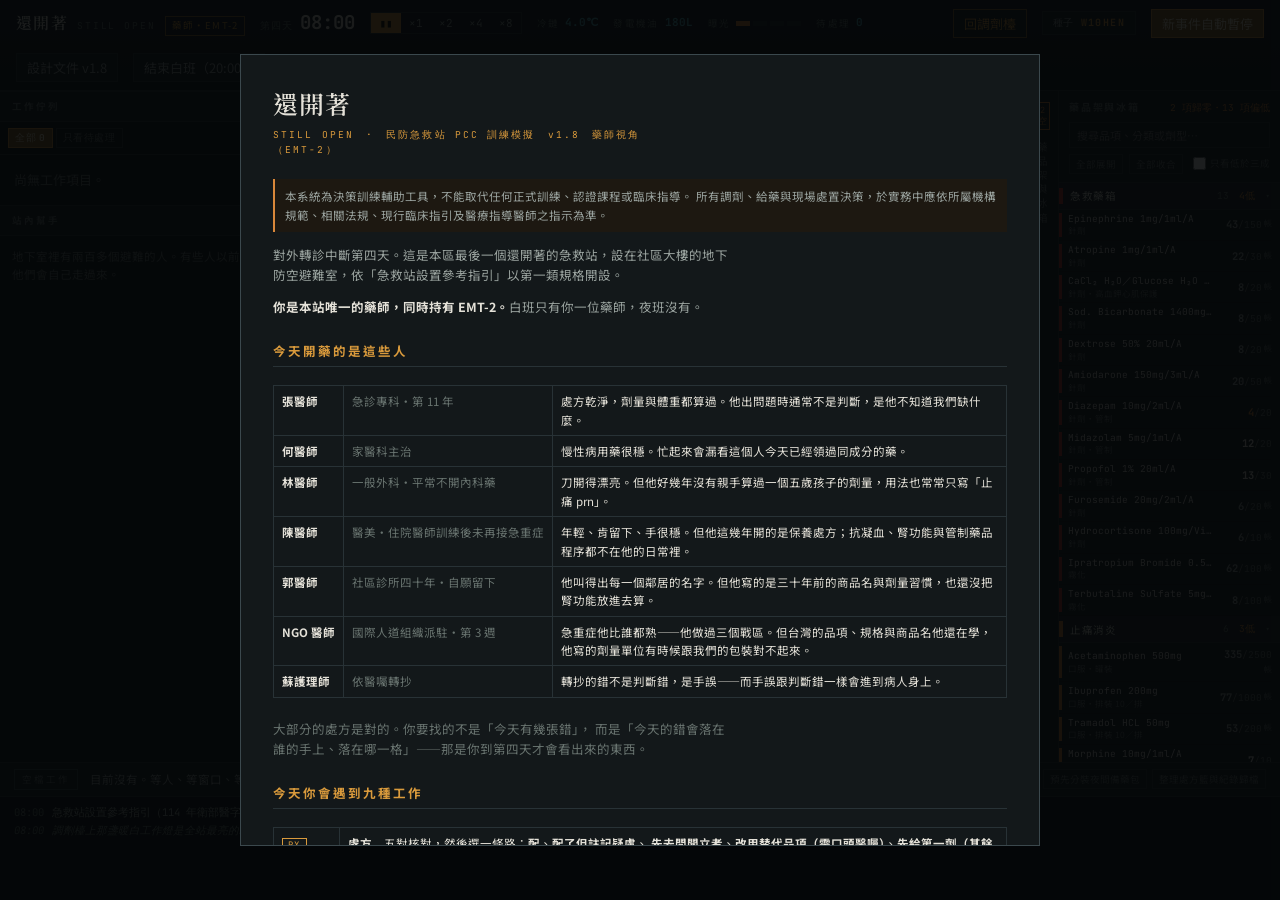
==== index.html @ 16545657 "Split the single-file game into modules and fix input, RNG and text issues - Split the 486 KB HTML i" ====
<!doctype html>
<html lang="zh-Hant">
<head>
<meta charset="utf-8">
<meta name="viewport" content="width=device-width, initial-scale=1, viewport-fit=cover">
<meta name="description" content="還開著 STILL OPEN——戰時急救站藥師（EMT-2）值班模擬訓練。">
<meta name="theme-color" content="#0b0e0f">
<title>還開著 STILL OPEN</title>
<link rel="preconnect" href="https://fonts.googleapis.com">
<link rel="preconnect" href="https://fonts.gstatic.com" crossorigin>
<link rel="stylesheet" href="https://fonts.googleapis.com/css2?family=Noto+Sans+TC:wght@400;500;700&family=Noto+Serif+TC:wght@600&family=JetBrains+Mono:wght@400;500;700&display=swap">
<link rel="stylesheet" href="css/base.css">
<link rel="stylesheet" href="css/narrow.css">
</head>
<body>
<div id="app">
  <div id="topbar">
    <div class="brand"><b>還開著</b><span>STILL OPEN</span><i>藥師・EMT-2</i></div>
    <div class="clock"><small>第四天</small><span id="clock">08:00</span></div>
    <div class="spd" role="group" aria-label="時間速度">
      <button id="sp0" aria-pressed="false">▮▮</button><button id="sp1" aria-pressed="true">×1</button>
      <button id="sp2" aria-pressed="false">×2</button><button id="sp4" aria-pressed="false">×4</button>
      <button id="sp8" aria-pressed="false">×8</button>
    </div>
    <div class="gauge"><label>冷鏈</label><b id="g-fridge">4.0℃</b></div>
    <div class="gauge"><label>發電機油</label><b id="g-fuel">180L</b></div>
    <div class="gauge"><label>曝光</label><div class="dots" id="expodots"><i></i><i></i><i></i><i></i></div></div>
    <div class="gauge"><label>待處理</label><b id="g-queue">0</b></div>
    <div class="topspacer"></div>
    <button class="tbtn q" id="btn-bench">回調劑檯</button>
    <button class="tbtn only-m" id="btn-more" aria-pressed="false" title="更多">⋯</button>
    <span id="moreset">
      <button class="tbtn seed" id="btn-seed" title="這一場的亂數種子。同一個種子會生出完全相同的幫手、事件與時序——教官可以讓整班跑同一場。點一下複製連結。">種子 <b id="seedv">—</b></button>
      <button class="tbtn" id="btn-auto" aria-pressed="true">新事件自動暫停</button>
      <button class="tbtn" id="btn-doc">設計文件 v1.8</button>
      <button class="tbtn" id="btn-aar">結束白班（20:00）</button>
    </span>
  </div>
  <nav id="tabs" role="tablist">
    <button data-tab="work" aria-pressed="true">工作<b id="tb-work">0</b></button>
    <button data-tab="act" aria-pressed="false">處置<i id="tb-dot"></i></button>
    <button data-tab="stock" aria-pressed="false">藥品<b id="tb-stock"></b></button>
    <button data-tab="log" aria-pressed="false">紀錄</button>
  </nav>
  <div id="main">
    <div class="col" id="left"><div class="scroll">
      <div class="sec"><h3>工作佇列 <em id="qmeta">0 項待處理</em></h3>
        <div id="qfilter"></div>
        <div class="jobs" id="joblist"></div></div>
      <div class="sec"><h3>站內幫手 <em id="hmeta">尚無</em></h3><div id="helpers"></div></div>
    </div></div>
    <div id="stage">
      <canvas id="scene"></canvas>
      <div class="hud" id="hud-fridge">冷藏庫<b>4.0℃</b><span id="fridge-sub">Insulin 2 · TT 350</span></div>
      <div class="hud" id="hud-place">藥局・調劑作業區 4 坪<br><b id="hud-zone">你在調劑檯前</b></div>
      <div id="speech" hidden><span class="sp-who" id="sp-who"></span><span class="sp-tx" id="sp-tx"></span></div>
      <div class="hud" id="hud-help">
        <kbd>W</kbd><kbd>A</kbd><kbd>S</kbd><kbd>D</kbd> 移動　<kbd>Q</kbd><kbd>E</kbd> 轉視角　<kbd>V</kbd> 拉遠／拉近<br>
        調劑必須在藥局內完成　<kbd>空白鍵</kbd> 暫停
      </div>
      <div id="dpad">
        <button data-d="q">↺</button><button data-d="w">▲</button><button data-d="e">↻</button>
        <button data-d="a">◀</button><button data-d="s">▼</button><button data-d="d">▶</button>
      </div>
    </div>
    <div class="col" id="right"><div class="scroll" id="detail"></div></div>
    <div class="col" id="stock">
      <button id="stock-rail" title="展開／收合藥品架" aria-expanded="true">
        <span class="rl">藥品架與冰箱</span><span class="rn" id="stock-badge">55</span></button>
      <div class="stockbody">
        <div class="stockhead">
          <div class="sh1"><b>藥品架與冰箱</b><em id="stockmeta">7 日儲備</em></div>
          <input type="text" id="stock-find" placeholder="搜尋品項、分類或劑型…" autocomplete="off">
          <div class="shrow"><button class="sbtn" id="stock-all">全部展開</button>
            <button class="sbtn" id="stock-none">全部收合</button>
            <label class="slow"><input type="checkbox" id="stock-lowonly"> 只看低於三成</label></div>
        </div>
        <div class="scroll" id="shelf"></div>
      </div>
    </div>
  </div>
  <div id="bgbar"></div>
  <div id="log"></div>
</div>
<div class="modal" id="modal" hidden><div class="sheet" id="sheet"></div></div>

<script src="vendor/three.min.js"></script>
<script src="js/core.js"></script>
<script src="js/data/drugs.js"></script>
<script src="js/data/people.js"></script>
<script src="js/data/jobs.js"></script>
<script src="js/data/helpers.js"></script>
<script src="js/data/support.js"></script>
<script src="js/data/field.js"></script>
<script src="js/data/rx-bank.js"></script>
<script src="js/scenario.js"></script>
<script src="js/game/state.js"></script>
<script src="js/game/dispense.js"></script>
<script src="js/game/station.js"></script>
<script src="js/game/helpers.js"></script>
<script src="js/game/events.js"></script>
<script src="js/game/loop.js"></script>
<script src="js/game/ending.js"></script>
<script src="js/ui/docs.js"></script>
<script src="js/scene3d.js"></script>
<script src="js/ui/render.js"></script>
<script src="js/main.js"></script>
</body>
</html>
---- css/base.css ----
/* 還開著 STILL OPEN — v1.8 藥師視角（EMT-2）
   昏暗的地下避難室裡只有調劑檯那盞暖白工作燈是亮的。
   琥珀＝你的作業面／冷青＝冷鏈／紫紅＝管制藥品／各工作類型有自己的色條。 */
:root{
  --ground:#0b0e0f; --panel:#13181a; --panel-2:#191f22; --panel-3:#20272a;
  --line:#283236; --line-hi:#3b484d;
  --ink:#e4e1d8; --ink-dim:#9aa39f; --ink-faint:#68736f;
  --amber:#d99a3c; --amber-hi:#f0b95c; --amber-dim:#8a6528;
  --cold:#4fa8b8; --ctrl:#b8586b;
  --k-rx:#d99a3c; --k-con:#7f9fd6; --k-edu:#5fbfa8; --k-emt:#c6362f;
  --k-ass:#b3a17a; --k-cbr:#b07fd6; --k-help:#8fbf7f; --k-logi:#8a9b6b; --k-lang:#d9a06b;
  --k-crowd:#d97f8a; --k-idn:#7fc2d9;
  --t1:#c6362f; --t2:#d9a521; --t3:#3e8e5a; --t4:#5a6266;
  --ok:#4f9268; --warn:#d9873a; --bad:#c6362f;
  --mono:"JetBrains Mono","SFMono-Regular",Consolas,monospace;
  --sans:"Noto Sans TC","PingFang TC","Microsoft JhengHei",system-ui,sans-serif;
  --serif:"Noto Serif TC",Georgia,serif;
}
*{box-sizing:border-box} html,body{height:100%}
[hidden]:not([hidden=until-found i]){display:none!important}
body{margin:0;background:var(--ground);color:var(--ink);font-family:var(--sans);
  font-size:13px;line-height:1.6;overflow:hidden;-webkit-font-smoothing:antialiased}
button{font-family:inherit;font-size:inherit;color:inherit;cursor:pointer;
  touch-action:manipulation;-webkit-tap-highlight-color:rgba(224,168,74,.18)}
button:active{filter:brightness(1.25)}
button:focus-visible,select:focus-visible,input:focus-visible,[tabindex]:focus-visible{outline:2px solid var(--amber-hi);outline-offset:2px}
::-webkit-scrollbar{width:9px;height:9px}::-webkit-scrollbar-track{background:#0e1214}
::-webkit-scrollbar-thumb{background:#2b3539}::-webkit-scrollbar-thumb:hover{background:var(--line-hi)}

#app{display:grid;height:100%;grid-template-rows:auto 1fr auto}
#topbar{display:flex;align-items:center;gap:15px;flex-wrap:wrap;padding:8px 16px;
  background:linear-gradient(180deg,#171d20,#12171a);border-bottom:1px solid var(--line)}
.brand{display:flex;align-items:baseline;gap:9px}
.brand b{font-family:var(--serif);font-size:16px;font-weight:600;letter-spacing:.08em}
.brand span{font-family:var(--mono);font-size:9.5px;color:var(--ink-faint);letter-spacing:.2em}
.brand i{font-style:normal;font-size:9.5px;color:var(--amber);letter-spacing:.12em;border:1px solid var(--amber-dim);padding:1px 6px}
.clock{font-family:var(--mono);font-size:19px;font-weight:700;font-variant-numeric:tabular-nums}
.clock small{font-size:9.5px;color:var(--ink-faint);font-weight:400;letter-spacing:.12em;margin-right:7px}
.spd{display:flex;border:1px solid var(--line)}
.spd button{background:transparent;border:0;padding:3px 8px;color:var(--ink-dim);font-family:var(--mono);font-size:11px}
.spd button[aria-pressed="true"]{background:var(--amber);color:#181004;font-weight:700}
.gauge{display:flex;align-items:center;gap:6px;font-family:var(--mono);font-size:11px;font-variant-numeric:tabular-nums}
.gauge label{font-family:var(--sans);font-size:9.5px;letter-spacing:.14em;color:var(--ink-faint)}
.gauge b{color:var(--cold);font-weight:700}
.gauge b.hot{color:var(--warn)} .gauge b.crit{color:var(--bad)}
.dots{display:flex;gap:3px}.dots i{width:14px;height:5px;background:#222b2e;display:block}
.dots i.on{background:var(--warn)}.dots i.on.s4{background:var(--bad)}
.topspacer{flex:1}
.tbtn{background:#181e21;border:1px solid var(--line);padding:4px 10px;color:var(--ink-dim)}
.tbtn:hover{border-color:var(--amber);color:var(--amber-hi)}
.tbtn.q{border-color:var(--amber-dim);color:var(--amber)}
.tbtn.seed{font-family:var(--mono);font-size:10px;letter-spacing:.06em}
.tbtn.seed b{color:var(--amber);font-weight:700;letter-spacing:.14em}
.tbtn[aria-pressed="true"]{background:var(--amber-dim);color:#f6e6c8;border-color:var(--amber)}

#main{display:grid;grid-template-columns:344px 1fr 356px auto;min-height:0}
.col{min-height:0;display:flex;flex-direction:column;background:var(--panel)}
#left{border-right:1px solid var(--line)} #right{border-left:1px solid var(--line)}
#stage{position:relative;min-width:0;background:#06080a;overflow:hidden}
#scene{display:block;width:100%;height:100%}
.no3d-note{position:absolute;inset:0;display:grid;place-items:center;text-align:center;padding:20px;
  color:var(--ink-faint);font-size:12px;line-height:1.9}
#stage::after{content:"";position:absolute;inset:0;pointer-events:none;
  background:radial-gradient(ellipse 80% 70% at 50% 47%,transparent 36%,rgba(4,6,7,.74) 100%)}
.scroll{overflow-y:auto;overflow-x:hidden;min-height:0;flex:1}
.sec>h3{margin:0;padding:7px 12px 6px;font-size:9.5px;font-weight:700;letter-spacing:.2em;
  color:var(--ink-faint);background:var(--panel-2);border-block:1px solid var(--line);
  display:flex;justify-content:space-between;align-items:center;position:sticky;top:0;z-index:2}
.sec>h3 em{font-style:normal;letter-spacing:.04em;font-family:var(--mono);color:var(--ink-dim)}
.sec>h3 em.hot{color:var(--warn)}

/* 工作佇列 */
#qfilter{display:flex;flex-wrap:wrap;gap:3px;padding:6px 8px;background:var(--panel);
  border-bottom:1px solid var(--line);position:sticky;top:26px;z-index:2}
.qf{background:transparent;border:1px solid var(--line);color:var(--ink-faint);
  font-size:9.5px;letter-spacing:.06em;padding:2px 6px;font-family:var(--mono)}
.qf:hover{border-color:var(--line-hi);color:var(--ink-dim)}
.qf[aria-pressed="true"]{background:var(--amber-dim);color:#f6e6c8;border-color:var(--amber)}
.qf b{font-weight:700;margin-left:3px}
.qf.zero{opacity:.35}
.jobs{display:flex;flex-direction:column;gap:1px;padding:1px 0}
.job{display:block;width:100%;text-align:left;border:0;border-left:3px solid var(--line-hi);
  background:var(--panel-2);padding:8px 11px;position:relative;font-family:var(--mono)}
.job:hover{background:var(--panel-3)}
.job[aria-selected="true"]{background:#241f16;box-shadow:inset 0 0 0 1px var(--amber-dim)}
.job.k-rx{border-left-color:var(--k-rx)} .job.k-con{border-left-color:var(--k-con)}
.job.k-edu{border-left-color:var(--k-edu)} .job.k-emt{border-left-color:var(--k-emt)}
.job.k-ass{border-left-color:var(--k-ass)} .job.k-cbr{border-left-color:var(--k-cbr)}
.job.k-help{border-left-color:var(--k-help)} .job.k-emt2{border-left-color:var(--k-emt)}
.job.k-logi{border-left-color:var(--k-logi)} .job.k-lang{border-left-color:var(--k-lang)}
.job.k-crowd{border-left-color:var(--k-crowd)}
.job.k-idn{border-left-color:var(--k-idn)}
.kind.idn{color:var(--k-idn);border-color:var(--k-idn)}
.kind.crowd{color:var(--k-crowd);border-color:var(--k-crowd)}
.kind.logi{color:var(--k-logi);border-color:var(--k-logi)}
.kind.lang{color:var(--k-lang);border-color:var(--k-lang)}
.job.done{opacity:.5}
.j-h{display:flex;justify-content:space-between;gap:8px;font-size:9.5px;color:var(--ink-faint);letter-spacing:.08em}
.j-h b{font-weight:500;color:var(--ink-dim)}
.j-t{display:block;font-family:var(--sans);font-size:13px;margin:3px 0 1px;line-height:1.35}
.j-s{display:block;font-size:10.5px;color:var(--ink-dim);line-height:1.45}
.j-p{display:block;font-family:var(--sans);font-size:10.5px;color:var(--ink-faint);
  margin-top:2px;padding-right:64px;line-height:1.45;
  overflow:hidden;display:-webkit-box;-webkit-line-clamp:2;-webkit-box-orient:vertical}
.chip{display:inline-block;font-family:var(--mono);font-size:9px;letter-spacing:.08em;padding:0 5px;border:1px solid;margin-left:5px;vertical-align:1px}
.chip.c{color:var(--ctrl);border-color:var(--ctrl)}
.chip.cold{color:var(--cold);border-color:var(--cold)}
.chip.stat{color:var(--t1);border-color:var(--t1)}
.chip.done{color:var(--ok);border-color:var(--ok)}
.chip.ret{color:var(--warn);border-color:var(--warn)}
.chip.err{color:var(--bad);border-color:var(--bad);background:#2a1413}
.age{position:absolute;right:11px;bottom:7px;font-size:9.5px;color:var(--ink-faint)}
.age.late{color:var(--warn)}
.kind{font-family:var(--mono);font-size:9px;letter-spacing:.14em;padding:0 5px;border:1px solid;margin-right:6px}
.kind.rx{color:var(--k-rx);border-color:var(--k-rx)} .kind.con{color:var(--k-con);border-color:var(--k-con)}
.kind.edu{color:var(--k-edu);border-color:var(--k-edu)} .kind.emt{color:var(--k-emt);border-color:var(--k-emt);background:#2a1211}
.kind.ass{color:var(--k-ass);border-color:var(--k-ass)}
.kind.cbr{color:var(--k-cbr);border-color:var(--k-cbr);background:#1f1526}
.kind.help{color:var(--k-help);border-color:var(--k-help)}
/* 幫手 */
.hrow{display:grid;grid-template-columns:22px minmax(0,1.35fr) minmax(0,1fr);gap:9px;align-items:start;
  padding:8px 11px;background:var(--panel-2);border-bottom:1px solid #151a1c;font-size:11.5px;
  width:100%;text-align:left;border-top:0;border-left:0;border-right:0}
.hrow .hn{min-width:0} .hrow .hs{min-width:0;line-height:1.55}
.hrow:hover{background:var(--panel-3)}
.hrow.gone{opacity:.5}
.hrow.gone .hn b, .hrow.gone small{text-decoration:none}
.lgt{display:inline-block;margin-left:5px;padding:1px 5px;font-style:normal;font-size:9px;
  letter-spacing:.06em;color:var(--cold);border:1px solid rgba(122,190,205,.4);vertical-align:1px}
.hrow .hd{width:22px;height:22px;border-radius:50%;display:grid;place-items:center;font-size:10px;font-weight:700;color:#0b0f11}
.hrow .hn small{display:block;color:var(--ink-faint);font-size:9.5px;font-family:var(--mono)}
.hrow .hs{font-family:var(--mono);font-size:9.5px;text-align:right;color:var(--ink-faint)}
.hrow .hs b{display:block;color:var(--ok);font-weight:400}
.hrow .hs b.idle{color:var(--ink-faint)} .hrow .hs b.no{color:var(--warn)}
.askg{font-family:var(--mono);font-size:9.5px;letter-spacing:.2em;color:var(--amber);
  margin:11px 0 5px;padding-bottom:3px;border-bottom:1px solid var(--line)}
.chk.dim{opacity:.42}
.scopegrid{display:grid;gap:3px;margin-bottom:11px}
.scopeitem{display:flex;gap:9px;align-items:flex-start;padding:7px 10px;background:var(--panel-2);
  border:1px solid var(--line);cursor:pointer;font-size:11.5px}
.scopeitem input{margin:3px 0 0;accent-color:var(--amber);flex:none}
.scopeitem.on{border-color:var(--amber-dim);background:#241f16}
.scopeitem.risky.on{border-color:var(--bad);background:#231416}
.scopeitem small{display:block;color:var(--ink-faint);font-size:10px;margin-top:1px}

/* 藥品架：畫面最右側，可收合 */
#stock{width:254px;border-left:1px solid var(--line);position:relative;overflow:hidden;
  transition:width .16s ease;flex-direction:row}
#stock.closed{width:32px}
#stock-rail{width:32px;flex:none;background:var(--panel-2);border:0;border-right:1px solid var(--line);
  display:flex;flex-direction:column;align-items:center;justify-content:flex-start;gap:10px;padding:11px 0;color:var(--ink-faint)}
#stock-rail:hover{color:var(--amber-hi);background:var(--panel-3)}
/* 直排標籤：讓中文一字一行，比 writing-mode 穩 */
#stock-rail .rl{order:2;flex:none;width:11px;font-size:10.5px;line-height:1.35;
  word-break:break-all;text-align:center;color:inherit}
#stock-rail .rn{order:1;flex:none;font-family:var(--mono);font-size:8.5px;color:var(--ink-faint);
  border:1px solid var(--line-hi);padding:2px 2px;width:15px;line-height:1.25;
  word-break:break-all;text-align:center}
#stock-rail .rn.hot{color:var(--warn);border-color:var(--warn)}
#stock-rail .rn.hot{color:var(--warn);border-color:var(--warn)}
.stockbody{flex:1;min-width:0;display:flex;flex-direction:column;min-height:0}
#stock.closed .stockbody{display:none}
.stockhead{padding:8px 10px;background:var(--panel-2);border-bottom:1px solid var(--line);flex:none}
.sh1{display:flex;justify-content:space-between;align-items:baseline;gap:6px;margin-bottom:6px}
.sh1 b{font-size:10px;letter-spacing:.18em;color:var(--ink-faint);font-weight:700}
.sh1 em{font-style:normal;font-family:var(--mono);font-size:9.5px;color:var(--ink-dim)}
.sh1 em.hot{color:var(--warn)}
#stock-find{font-size:11px;padding:4px 7px}
.shrow{display:flex;align-items:center;gap:6px;margin-top:6px}
.sbtn{background:transparent;border:1px solid var(--line);color:var(--ink-faint);font-size:9.5px;padding:2px 6px}
.sbtn:hover{border-color:var(--amber);color:var(--amber-hi)}
.sbtn.hb{border-color:var(--k-help);color:var(--k-help)}
.slow{display:flex;align-items:center;gap:4px;font-size:9.5px;color:var(--ink-faint);cursor:pointer;margin-left:auto}
.slow input{accent-color:var(--amber);margin:0}
.dgrp{width:100%;text-align:left;background:var(--panel-3);border:0;border-bottom:1px solid var(--line);
  display:grid;grid-template-columns:4px 1fr auto auto;gap:7px;align-items:center;padding:5px 8px 5px 0;
  position:sticky;top:0;z-index:1}
.dgrp i{display:block;height:16px}
.dgrp .gn{font-size:10.5px;letter-spacing:.06em}
.dgrp .gc{font-family:var(--mono);font-size:9.5px;color:var(--ink-faint);font-variant-numeric:tabular-nums}
.dgrp .gc b{color:var(--warn);font-weight:400}
.dgrp .gx{font-family:var(--mono);font-size:9px;color:var(--ink-faint);width:10px;text-align:center}
.drow{display:grid;grid-template-columns:3px 1fr 52px;gap:6px;align-items:center;
  padding:3px 8px 3px 0;background:var(--panel-2);border-bottom:1px solid #151a1c}
.drow i{display:block;height:100%;min-height:17px}
.drow .dn{font-family:var(--mono);font-size:9.5px;line-height:1.35;overflow:hidden;text-overflow:ellipsis;white-space:nowrap}
.drow .dn small{display:block;font-family:var(--sans);font-size:8.5px;color:var(--ink-faint);
  overflow:hidden;text-overflow:ellipsis;white-space:nowrap}
.drow .dq{text-align:right;font-family:var(--mono);font-size:9.5px;font-variant-numeric:tabular-nums;color:var(--ink-faint)}
.drow .dq b{color:var(--ink);font-weight:700;font-size:10.5px}
.drow.low .dq b{color:var(--warn)} .drow.out .dq b{color:var(--bad)}
.drow.out .dn{color:var(--ink-faint);text-decoration:line-through;text-decoration-color:#4a3230}
.drow.hi{background:#2a2317;box-shadow:inset 2px 0 0 var(--amber)}
.dempty{padding:12px 10px;color:var(--ink-faint);font-size:10.5px}

/* 右欄 */
.pane{padding:13px 14px}
.pane h2{margin:0 0 3px;font-size:15px;font-weight:700}
.pane .sub{color:var(--ink-faint);font-size:10.5px;font-family:var(--mono);margin-bottom:11px}
.paper{background:#1d211d;border:1px solid #2f3830;padding:11px 12px;margin-bottom:11px;
  font-family:var(--mono);font-size:11.5px;position:relative;
  background-image:repeating-linear-gradient(180deg,transparent 0 21px,rgba(255,255,255,.022) 21px 22px)}
.paper::before{content:attr(data-t);position:absolute;top:-1px;right:-1px;background:#2f3830;
  color:var(--ink-dim);font-size:9px;letter-spacing:.18em;padding:1px 7px;font-family:var(--sans)}
.prow{display:grid;grid-template-columns:58px 1fr;gap:8px;padding:1.5px 0}
.prow span{color:var(--ink-faint);font-family:var(--sans);font-size:10px;letter-spacing:.1em}
.prow b{font-weight:500;color:var(--ink);word-break:break-word}
.prow b.big{font-size:13.5px;color:var(--amber-hi)}
.five{display:grid;grid-template-columns:repeat(5,1fr);gap:1px;background:var(--line);border:1px solid var(--line);margin-bottom:11px}
.five div{background:var(--panel-2);padding:6px 4px;text-align:center}
.five span{display:block;font-size:9px;letter-spacing:.08em;color:var(--ink-faint)}
.five b{font-family:var(--mono);font-size:11px;display:block;margin-top:2px;color:var(--amber-hi)}
.note{border-left:2px solid var(--line-hi);padding:8px 10px;background:#161b1d;font-size:11.5px;color:var(--ink-dim);margin-bottom:11px}
.note.warn{border-left-color:var(--warn);background:#1d1811}
.note.cold{border-left-color:var(--cold);background:#111a1c}
.note.ctrl{border-left-color:var(--ctrl);background:#1d1417}
.note.emt{border-left-color:var(--k-emt);background:#1d1312}
.note.ok{border-left-color:var(--ok);background:#121915}
.note b{color:var(--ink)}
.acts{display:grid;gap:4px}
.act{display:grid;grid-template-columns:1fr auto;gap:10px;align-items:center;text-align:left;
  background:var(--panel-2);border:1px solid var(--line);padding:8px 11px}
.act:hover:not(:disabled){border-color:var(--amber);background:#241f16}
.act:disabled{opacity:.38;cursor:not-allowed}
.act .an{font-size:12.5px}
.act .aw{display:block;font-size:9.5px;color:var(--ink-faint);font-family:var(--mono);margin-top:1px}
.act .ac{font-family:var(--mono);font-size:10px;color:var(--amber);letter-spacing:.06em}
.act.warnb{border-color:#4a3a20} .act.warnb .ac{color:var(--warn)}
.field{margin:11px 0}
.field label{display:block;font-size:9.5px;letter-spacing:.14em;color:var(--ink-faint);margin-bottom:4px}
select,textarea,input[type=text]{background:var(--panel-2);border:1px solid var(--line);color:var(--ink);
  font-family:var(--sans);font-size:12px;padding:7px 9px;width:100%}
textarea{resize:vertical;min-height:52px;font-family:var(--mono);font-size:11.5px}
.chk{display:flex;gap:9px;align-items:flex-start;padding:7px 10px;background:var(--panel-2);
  border:1px solid var(--line);margin-bottom:3px;cursor:pointer;font-size:11.5px}
.chk input{margin:3px 0 0;accent-color:var(--amber);flex:none}
.chk.on{border-color:var(--amber-dim);background:#241f16}
.chk small{display:block;color:var(--ink-faint);font-size:10px;margin-top:1px}
.opt{display:block;width:100%;text-align:left;background:var(--panel-2);border:1px solid var(--line);padding:10px 12px;margin-bottom:5px;font-size:12px}
.opt:hover{border-color:var(--amber);background:#241f16}
.opt b{display:block;font-size:12.5px;margin-bottom:2px;font-weight:500}
.opt span{font-size:10.5px;color:var(--ink-faint)}
.opt.good{border-color:var(--ok)} .opt.bad{border-color:var(--bad)} .opt.mid{border-color:var(--warn)}
/* 數藥台 */
.counttop{display:grid;grid-template-columns:repeat(3,1fr);gap:1px;background:var(--line);
  border:1px solid var(--line);margin-bottom:11px}
.counttop>div{background:var(--panel-2);padding:7px 8px;text-align:center}
.counttop span{display:block;font-size:9px;letter-spacing:.12em;color:var(--ink-faint)}
.counttop b{font-family:var(--mono);font-size:17px;color:var(--amber-hi);font-weight:700}
.counttop .pkg{grid-column:1/-1;text-align:left;padding:5px 8px}
.counttop .pkg b{font-size:12px;color:var(--ink)}
.counttop>div{padding:6px 8px} .counttop b{font-size:16px}
.cntrow{display:flex;align-items:center;gap:7px;flex-wrap:wrap}
.cl{font-size:10.5px;color:var(--ink-faint);flex:none}
.cu{font-size:10.5px;color:var(--ink-faint)}
.stp{display:inline-flex;align-items:stretch;border:1px solid var(--line);background:var(--panel-2)}
.stp button{background:transparent;border:0;border-right:1px solid var(--line);
  padding:4px 7px;color:var(--ink-dim);font-family:var(--mono);font-size:10.5px}
.stp button:last-child{border-right:0} .stp button:hover{background:#241f16;color:var(--amber-hi)}
.stp input{width:46px;border:0;border-right:1px solid var(--line);background:#0e1214;text-align:center;
  font-family:var(--mono);font-size:15px;font-weight:700;color:var(--amber-hi);padding:2px 0}
.stp input.w{width:62px;font-size:19px}
.cnttotal{margin-left:6px;font-family:var(--mono);font-size:12px;color:var(--ink-dim)}
.cnttotal b{font-size:19px;color:var(--amber-hi)}
.drow.unc .dq b{color:var(--ink-dim)}
.drow.unc .dq::after{content:"帳";font-size:8px;color:var(--ink-faint);margin-left:2px;vertical-align:2px}
.pcard{background:var(--panel-2);border:1px solid var(--line);padding:9px 11px;margin-bottom:11px}
.pcard .ph{display:flex;justify-content:space-between;align-items:baseline;gap:8px;margin-bottom:5px}
.pcard .ph b{font-size:13px}
.kv{display:grid;grid-template-columns:60px 1fr;gap:6px;padding:1px 0}
.kv span{color:var(--ink-faint);font-size:10px;letter-spacing:.06em}
.kv b{font-weight:400;font-family:var(--mono);font-size:11px}
.kv b.alert{color:var(--bad)}
.tagbox{font-family:var(--mono);font-size:9.5px;font-weight:700;padding:1px 6px;color:#0b0f11}
.tagbox.t1{background:var(--t1);color:#fff} .tagbox.t2{background:var(--t2)}
.tagbox.t3{background:var(--t3);color:#fff} .tagbox.t4{background:var(--t4);color:#c9d2d2}
.step{display:flex;gap:8px;align-items:baseline;font-family:var(--mono);font-size:10.5px;color:var(--ink-faint);margin-bottom:6px}
.step i{display:block;width:22px;height:3px;background:var(--line-hi)}
.step i.on{background:var(--k-emt)}

/* 空檔工作列 */
#bgbar{display:flex;align-items:center;gap:12px;padding:6px 14px;background:var(--panel-2);
  border-top:1px solid var(--line);font-size:11.5px;flex-wrap:wrap}
#bgbar.run{background:#1c2118;border-top-color:var(--amber-dim)}
#bgbar.held{background:#201c14}
.bgl{font-size:9.5px;letter-spacing:.2em;color:var(--ink-faint);flex:none;
  border:1px solid var(--line-hi);padding:2px 7px}
#bgbar.run .bgl{color:var(--amber);border-color:var(--amber-dim)}
.bgt{color:var(--ink-dim);flex:1;min-width:180px}
.bgt b.hold{color:var(--warn);font-weight:400}
.bgp{flex:none;width:150px;height:5px;background:#0c1012;border:1px solid var(--line);display:block}
.bgp i{display:block;height:100%;background:var(--amber)}
#bgbar.held .bgp i{background:var(--warn)}
.bgb{display:flex;gap:5px;flex-wrap:wrap;flex:none}
#log{height:104px;border-top:1px solid var(--line);background:#0e1214;overflow-y:auto;
  padding:6px 14px;font-family:var(--mono);font-size:10.5px;line-height:1.75;color:var(--ink-dim)}
#log b{color:var(--ink-faint);font-weight:400;margin-right:8px}
#log .l-warn{color:var(--warn)} #log .l-bad{color:var(--bad)} #log .l-ok{color:var(--ok)}
#log .l-key{color:var(--amber-hi)} #log .l-cold{color:var(--cold)} #log .l-con{color:#9fbce4}
#log .l-say{color:#cfd8d4} #log .l-nar{color:#7d8a86;font-style:italic}

.hud{position:absolute;pointer-events:none;font-family:var(--mono);font-size:10px;letter-spacing:.06em;color:var(--ink-faint);z-index:3}
#hud-help{left:14px;bottom:12px;line-height:1.85}
#hud-help kbd{font-family:var(--mono);background:#1c2225;border:1px solid var(--line);padding:0 4px;color:var(--ink-dim)}
#hud-place{right:14px;top:12px;text-align:right;line-height:1.85}
#hud-place b{color:var(--amber);font-weight:400}
#hud-fridge{left:14px;top:12px;line-height:1.7;border:1px solid var(--line);
  background:rgba(14,18,20,.84);padding:7px 10px;font-variant-numeric:tabular-nums}
#hud-fridge b{font-size:17px;color:var(--cold);display:block;font-weight:700}
#hud-fridge b.hot{color:var(--warn)} #hud-fridge b.crit{color:var(--bad)}
/* 領藥窗口的對話 */
#speech{position:absolute;left:14px;right:14px;bottom:52px;z-index:5;pointer-events:none;
  display:flex;align-items:flex-start;gap:10px;padding:9px 13px;
  background:linear-gradient(90deg,rgba(16,21,23,.95),rgba(16,21,23,.82));
  border-left:3px solid var(--line-hi);max-width:640px;
  animation:spin .22s ease-out}
#speech[hidden]{display:none}
@keyframes spin{from{opacity:0;transform:translateY(6px)}to{opacity:1;transform:none}}
.sp-who{flex:none;font-size:11px;font-weight:700;letter-spacing:.04em;padding-top:1px}
.sp-next{margin-left:auto;align-self:center;font-style:normal;font-size:12px;
  color:var(--ink-faint);opacity:.7;flex:none}
#speech:hover .sp-next{color:var(--amber);opacity:1}
.sp-tx{font-size:12.5px;line-height:1.55;color:var(--ink)}
#speech.r-doc{border-left-color:#e6ece9} #speech.r-doc .sp-who{color:#e6ece9}
#speech.r-nurse{border-left-color:#a9d3de} #speech.r-nurse .sp-who{color:#a9d3de}
#speech.r-rad{border-left-color:#9fb0dd} #speech.r-rad .sp-who{color:#9fb0dd}
#speech.r-lab{border-left-color:#c3a2dd} #speech.r-lab .sp-who{color:#c3a2dd}
#speech.r-psy{border-left-color:#93d9ae} #speech.r-psy .sp-who{color:#93d9ae}
#speech.r-admin{border-left-color:#bdb6a4} #speech.r-admin .sp-who{color:#bdb6a4}
#speech.r-out{border-left-color:#d9a06b} #speech.r-out .sp-who{color:#d9a06b}
#speech.r-me{border-left-color:var(--amber);background:linear-gradient(90deg,rgba(36,31,22,.95),rgba(26,22,16,.82))}
#speech.r-me .sp-who{color:var(--amber-hi)}
#speech.r-nar{border-left:3px dashed var(--line-hi);
  background:linear-gradient(90deg,rgba(13,17,19,.93),rgba(13,17,19,.74))}
#speech.r-nar .sp-who{display:none}
#speech.r-nar .sp-tx{color:var(--ink-dim);font-style:italic;font-size:12px}
#dpad{position:absolute;right:14px;bottom:12px;display:none;grid-template-columns:repeat(3,44px);grid-template-rows:repeat(2,44px);gap:5px;z-index:4}
#dpad button{background:rgba(19,24,26,.9);border:1px solid var(--line);color:var(--ink-dim);font-size:15px;touch-action:none}

.modal{position:fixed;inset:0;background:rgba(4,6,7,.9);display:grid;place-items:center;padding:20px;z-index:60;overflow-y:auto}
.modal[hidden]{display:none}
.sheet{background:var(--panel);border:1px solid var(--line-hi);max-width:800px;width:100%;max-height:88vh;overflow-y:auto;padding:28px 32px}
.sheet h1{font-family:var(--serif);font-size:25px;font-weight:600;margin:0 0 4px;letter-spacing:.04em;text-wrap:balance}
.sheet h1+.kicker{font-family:var(--mono);font-size:9.5px;letter-spacing:.22em;color:var(--amber);margin:0 0 22px}
.sheet h2{font-size:12.5px;letter-spacing:.16em;color:var(--amber);margin:24px 0 9px;font-weight:700;border-bottom:1px solid var(--line);padding-bottom:5px}
.sheet p,.sheet li{font-size:12.5px;color:var(--ink-dim);max-width:66ch}
.sheet li{margin-bottom:3px} .sheet b{color:var(--ink)}
.sheet code{font-family:var(--mono);font-size:11px;color:var(--amber-hi)}
.sheet table{width:100%;border-collapse:collapse;font-size:11.5px;margin:9px 0}
.sheet th,.sheet td{border:1px solid var(--line);padding:6px 8px;text-align:left;vertical-align:top}
.sheet th{background:var(--panel-2);color:var(--ink-faint);font-weight:700;font-size:9.5px;letter-spacing:.12em}
.tblwrap{overflow-x:auto}
.btnrow{display:flex;gap:9px;flex-wrap:wrap;margin-top:22px}
.pbtn{background:var(--amber);border:1px solid var(--amber);color:#181004;padding:9px 22px;font-weight:700;letter-spacing:.05em}
.pbtn:hover{background:var(--amber-hi);border-color:var(--amber-hi)}
.gbtn{background:transparent;border:1px solid var(--line-hi);color:var(--ink-dim);padding:9px 20px}
.gbtn:hover{border-color:var(--amber);color:var(--amber-hi)}
.cmat{display:grid;gap:1px;background:var(--line);border:1px solid var(--line)}
.cmrow{display:grid;grid-template-columns:38px 1fr 100px;gap:10px;background:var(--panel-2);padding:9px 11px;align-items:start}
.cmrow .cid{font-family:var(--mono);font-weight:700;color:var(--amber)}
.cmrow .cev{font-size:10.5px;color:var(--ink-faint);display:block;margin-top:3px;font-family:var(--mono);line-height:1.6}
.verd{font-family:var(--mono);font-size:10.5px;text-align:right;font-weight:700}
.verd.v0{color:var(--ok)} .verd.v1{color:var(--warn)} .verd.v2{color:var(--bad)}

#tabs{display:none}
#moreset{display:contents}
.only-m{display:none}

@media (prefers-reduced-motion:reduce){*{animation-duration:.01ms!important;transition-duration:.01ms!important}}
---- css/narrow.css ----
/* ---- 窄螢幕版面 ----
   斷點刻意不用 @media：有些宿主（App 內的檢視器、被縮放的 iframe）給的版面視窗寬度
   跟實際螢幕差很多，media query 整個不成立，桌機的四欄版面就被塞進手機螢幕裡。
   改成由 JS 量實際寬度後掛上 html.narrow，量到什麼就是什麼。 */
html.narrow,html.narrow body{height:100%;overflow-x:hidden;overflow-y:auto;-webkit-text-size-adjust:100%}
/* 手機：3D 固定在上方，下面是你正在用的那一塊。內容放不進去時整頁可以捲，
   不再賭視窗高度剛好等於螢幕高度——賭錯就會有按鈕在畫面外按不到。 */
/* 高度給定，版面才會剛好等於一個螢幕（列高不會被內容撐開）；
   min-height 是保險：宿主給的高度太矮時整頁可以捲，不會有按鈕留在畫面外。 */
html.narrow #app{height:100%;min-height:430px;width:100%;
  grid-template-rows:auto auto minmax(0,1fr) auto auto}
html.narrow #topbar{gap:6px;padding:6px 8px;flex-wrap:nowrap;overflow:hidden;
  position:sticky;top:0;z-index:30}
html.narrow .brand{flex:none;min-width:0}
html.narrow .brand span,html.narrow .brand i{display:none}
html.narrow .brand b{font-size:13px;white-space:nowrap;letter-spacing:.02em}
html.narrow .clock{font-size:16px;flex:none} html.narrow .clock small{display:none}
html.narrow .spd{flex:none} html.narrow .spd button{padding:5px 7px}
html.narrow #topbar .gauge{font-size:10px;flex:none}
html.narrow #topbar .gauge label{display:none}
/* 曝光與待處理改由分頁徽章呈現；發電機油移到 3D 的冷藏庫面板上 */
html.narrow #topbar .gauge:nth-of-type(2),html.narrow #topbar .gauge:nth-of-type(3),
html.narrow #topbar .gauge:nth-of-type(4){display:none}
html.narrow #sp2,html.narrow #sp8{display:none}
html.narrow .topspacer{flex:1;min-width:0}
html.narrow .only-m{display:inline-block;flex:none;padding:6px 11px;font-size:14px;line-height:1}
html.narrow #btn-bench{flex:none;font-size:0;padding:6px 10px}
html.narrow #btn-bench::after{content:"檯";font-size:12px}
html.narrow #moreset{display:none;position:fixed;top:46px;right:8px;z-index:70;
  background:var(--panel-2);border:1px solid var(--line-hi);padding:7px;
  flex-direction:column;gap:5px;box-shadow:0 8px 24px rgba(0,0,0,.5)}
html.narrow body.more #moreset{display:flex}
html.narrow body.more #moreset .tbtn{width:100%;text-align:left}

html.narrow #tabs{display:grid;grid-template-columns:repeat(4,1fr);background:var(--panel-2);
  border-bottom:1px solid var(--line);position:sticky;top:41px;z-index:29}
html.narrow #tabs button{background:transparent;border:0;border-bottom:2px solid transparent;
  padding:10px 4px;color:var(--ink-faint);font-size:12px;letter-spacing:.08em;position:relative}
html.narrow #tabs button[aria-pressed="true"]{color:var(--amber-hi);
  border-bottom-color:var(--amber);background:#1d1a13}
html.narrow #tabs button b{font-family:var(--mono);font-size:10px;margin-left:4px;
  color:var(--ink-dim);font-weight:700}
html.narrow #tabs button[aria-pressed="true"] b{color:var(--amber)}
html.narrow #tabs button i{display:none;width:6px;height:6px;border-radius:50%;
  background:var(--amber);position:absolute;top:8px;right:calc(50% - 22px)}
html.narrow body.busy #tabs button[data-tab="act"] i{display:block}

html.narrow #main{grid-template-columns:1fr;
  grid-template-rows:clamp(130px,30vh,250px) minmax(0,1fr);min-height:0}
html.narrow #stage{height:auto;min-height:130px;order:-1}
html.narrow .col{display:none;min-height:0;border:0}
html.narrow body[data-tab="work"] #left{display:flex}
html.narrow body[data-tab="act"] #right{display:flex}
html.narrow body[data-tab="stock"] #stock{display:flex;width:auto!important;flex-direction:column}
/* 收合軌在手機上是多餘的：分頁本身就是開關，標題也已經寫了同一件事 */
html.narrow #stock-rail{display:none}
html.narrow body[data-tab="stock"] #stock .stockbody{display:flex;max-height:none}
html.narrow #stock.closed .stockbody{display:flex}
html.narrow .scroll{overflow-y:auto;overflow-x:hidden;-webkit-overflow-scrolling:touch}

html.narrow #log{height:76px;padding:5px 10px;font-size:9.5px;line-height:1.7}
/* 紀錄分頁：3D 留在上面，剩下的高度整個給紀錄，中間不留空帶 */
html.narrow body[data-tab="log"] #app{grid-template-rows:auto auto auto auto minmax(0,1fr)}
html.narrow body[data-tab="log"] #main{grid-template-rows:clamp(130px,30vh,250px) 0}
html.narrow body[data-tab="log"] .col{display:none}
html.narrow body[data-tab="log"] #log{height:auto;min-height:0;font-size:10.5px;
  line-height:1.75;padding:6px 12px}
html.narrow #bgbar{padding:5px 8px;gap:7px;flex-wrap:nowrap;overflow-x:auto;
  -webkit-overflow-scrolling:touch}
html.narrow #bgbar::-webkit-scrollbar{height:0}
html.narrow .bgl{display:none}
/* 空檔列：沒在做事的時候只留按鈕（說明文字在窄螢幕上會把按鈕擠出畫面）；
   真的在做事的時候，進度那一行才是需要看的，留給它整條寬度。 */
html.narrow #bgbar:not(.run):not(.held) .bgt{display:none}
html.narrow .bgt{font-size:10.5px;flex:1 1 auto;min-width:0;
  white-space:nowrap;overflow:hidden;text-overflow:ellipsis}
html.narrow .bgp{width:70px;flex:none} html.narrow .bgb{flex-wrap:nowrap;flex:none}
html.narrow .sbtn{padding:6px 10px;font-size:10px;white-space:nowrap}

/* 觸控目標放大 */
html.narrow .stp button{padding:9px 13px;font-size:13px}
html.narrow .stp input{width:58px;font-size:17px}
html.narrow .stp input.w{width:76px;font-size:21px}
html.narrow .qf{padding:6px 10px;font-size:10.5px}
html.narrow .chk,html.narrow .scopeitem{padding:11px 12px}
html.narrow .act{padding:12px 13px} html.narrow .opt{padding:13px 14px}
html.narrow .job{padding:11px 12px}
html.narrow #qfilter{top:0}
html.narrow .sec>h3{top:0}
html.narrow #dpad{display:grid;grid-template-columns:repeat(3,40px);
  grid-template-rows:repeat(2,40px);gap:3px;right:8px;bottom:8px;opacity:.62}
html.narrow #dpad button{font-size:13px}
html.narrow #hud-help{display:none}
html.narrow #hud-fridge{padding:4px 7px;left:8px;top:8px;font-size:9px;line-height:1.5}
html.narrow #hud-fridge b{font-size:13px}
html.narrow #hud-place{right:8px;top:8px;font-size:9px;line-height:1.5;
  max-width:44vw;text-align:right}
html.narrow #speech{left:8px;right:8px;bottom:8px;padding:8px 10px}
html.narrow .sp-tx{font-size:12px}
html.narrow .pane{padding:11px 12px}
html.narrow .sheet{max-height:92vh;padding:20px 17px}
/* 手機上簡報／文件／結束白班都很長：把最後那排按鈕釘在底部，
   不用滑到最下面才找得到「開始白班」。 */
html.narrow .sheet>.btnrow{position:sticky;bottom:-20px;margin:16px -17px -20px;
  padding:12px 17px;background:var(--panel);border-top:1px solid var(--line-hi);z-index:3}
/* 最窄的手機：標題讓位給實際會按到的控制項 */
html.tiny .brand{display:none}
html.tiny #topbar .gauge:nth-of-type(1){display:none}
/* 橫著拿：3D 佔多一點，佇列少一點 */
html.narrow.land #main,html.narrow.land body[data-tab="log"] #main{
  grid-template-rows:clamp(120px,44vh,300px) minmax(0,1fr)}
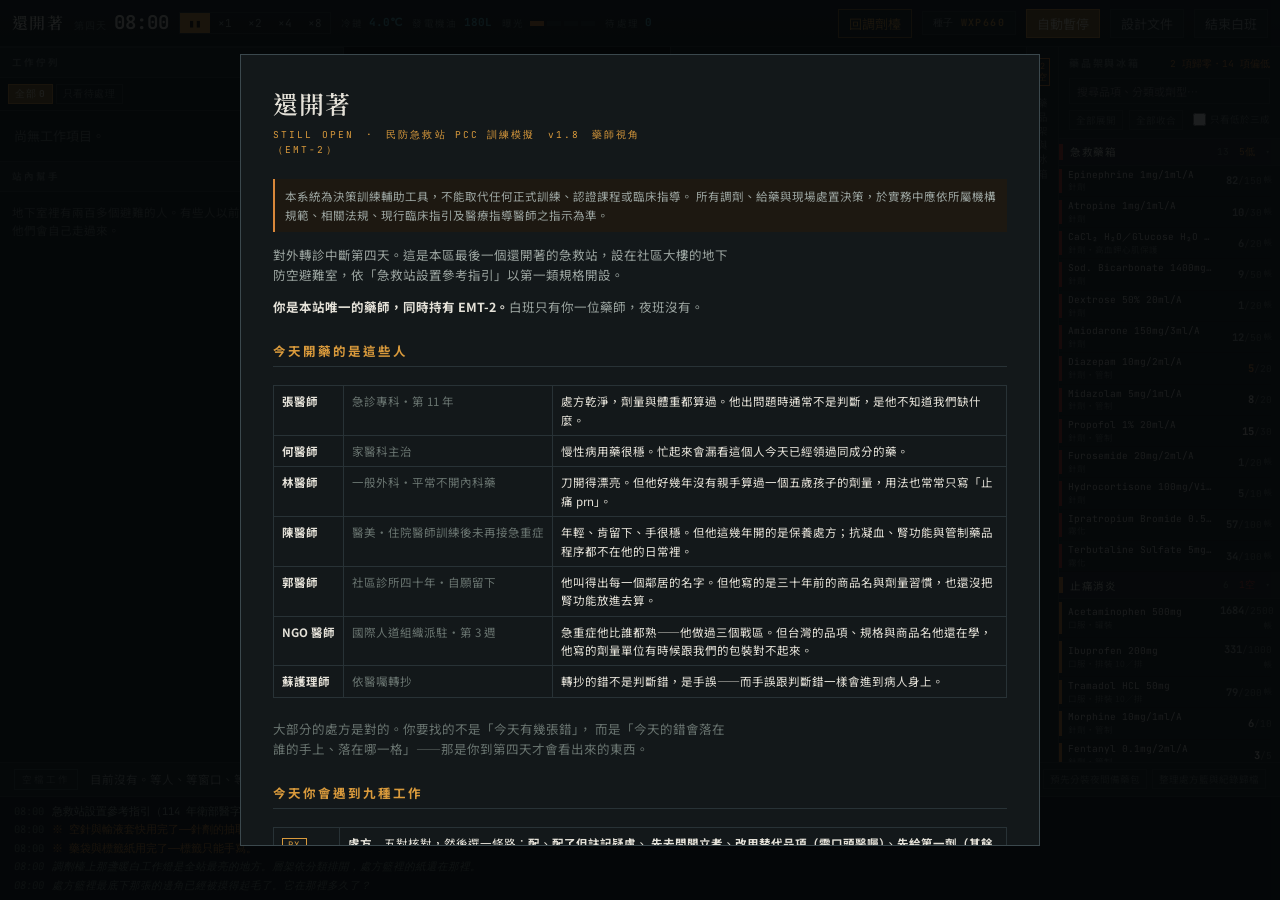
==== commit 3b08eb7b: "Playtest fixes: scoring that punished correct play, stock-shortage loop, UI Played full shifts with " ====
--- a/index.html
+++ b/index.html
@@ -31,9 +31,9 @@
     <button class="tbtn only-m" id="btn-more" aria-pressed="false" title="更多">⋯</button>
     <span id="moreset">
       <button class="tbtn seed" id="btn-seed" title="這一場的亂數種子。同一個種子會生出完全相同的幫手、事件與時序——教官可以讓整班跑同一場。點一下複製連結。">種子 <b id="seedv">—</b></button>
-      <button class="tbtn" id="btn-auto" aria-pressed="true">新事件自動暫停</button>
-      <button class="tbtn" id="btn-doc">設計文件 v1.8</button>
-      <button class="tbtn" id="btn-aar">結束白班（20:00）</button>
+      <button class="tbtn" id="btn-auto" aria-pressed="true"><span class="lg">新事件</span>自動暫停</button>
+      <button class="tbtn" id="btn-doc">設計文件<span class="lg"> v1.8</span></button>
+      <button class="tbtn" id="btn-aar">結束白班<span class="lg">（20:00）</span></button>
     </span>
   </div>
   <nav id="tabs" role="tablist">
--- a/css/base.css
+++ b/css/base.css
@@ -360,10 +360,13 @@
 .cmrow .cid{font-family:var(--mono);font-weight:700;color:var(--amber)}
 .cmrow .cev{font-size:10.5px;color:var(--ink-faint);display:block;margin-top:3px;font-family:var(--mono);line-height:1.6}
 .verd{font-family:var(--mono);font-size:10.5px;text-align:right;font-weight:700}
-.verd.v0{color:var(--ok)} .verd.v1{color:var(--warn)} .verd.v2{color:var(--bad)}
+.verd.v0{color:var(--ok)} .verd.v1{color:var(--warn)} .verd.v2{color:var(--bad)} .verd.v3{color:var(--ink-faint);font-weight:400}
 
 #tabs{display:none}
 #moreset{display:contents}
+/* 筆電寬度：頂列收成一行 */
+html.compact #topbar{gap:10px;padding:8px 12px}
+html.compact .brand span,html.compact .brand i,html.compact .tbtn .lg{display:none}
 .only-m{display:none}
 
 @media (prefers-reduced-motion:reduce){*{animation-duration:.01ms!important;transition-duration:.01ms!important}}
--- a/css/narrow.css
+++ b/css/narrow.css
@@ -68,6 +68,8 @@
 html.narrow #bgbar{padding:5px 8px;gap:7px;flex-wrap:nowrap;overflow-x:auto;
   -webkit-overflow-scrolling:touch}
 html.narrow #bgbar::-webkit-scrollbar{height:0}
+/* 手機：做完的空檔工作不必佔一格 */
+html.narrow #bgbar button:disabled{display:none}
 html.narrow .bgl{display:none}
 /* 空檔列：沒在做事的時候只留按鈕（說明文字在窄螢幕上會把按鈕擠出畫面）；
    真的在做事的時候，進度那一行才是需要看的，留給它整條寬度。 */
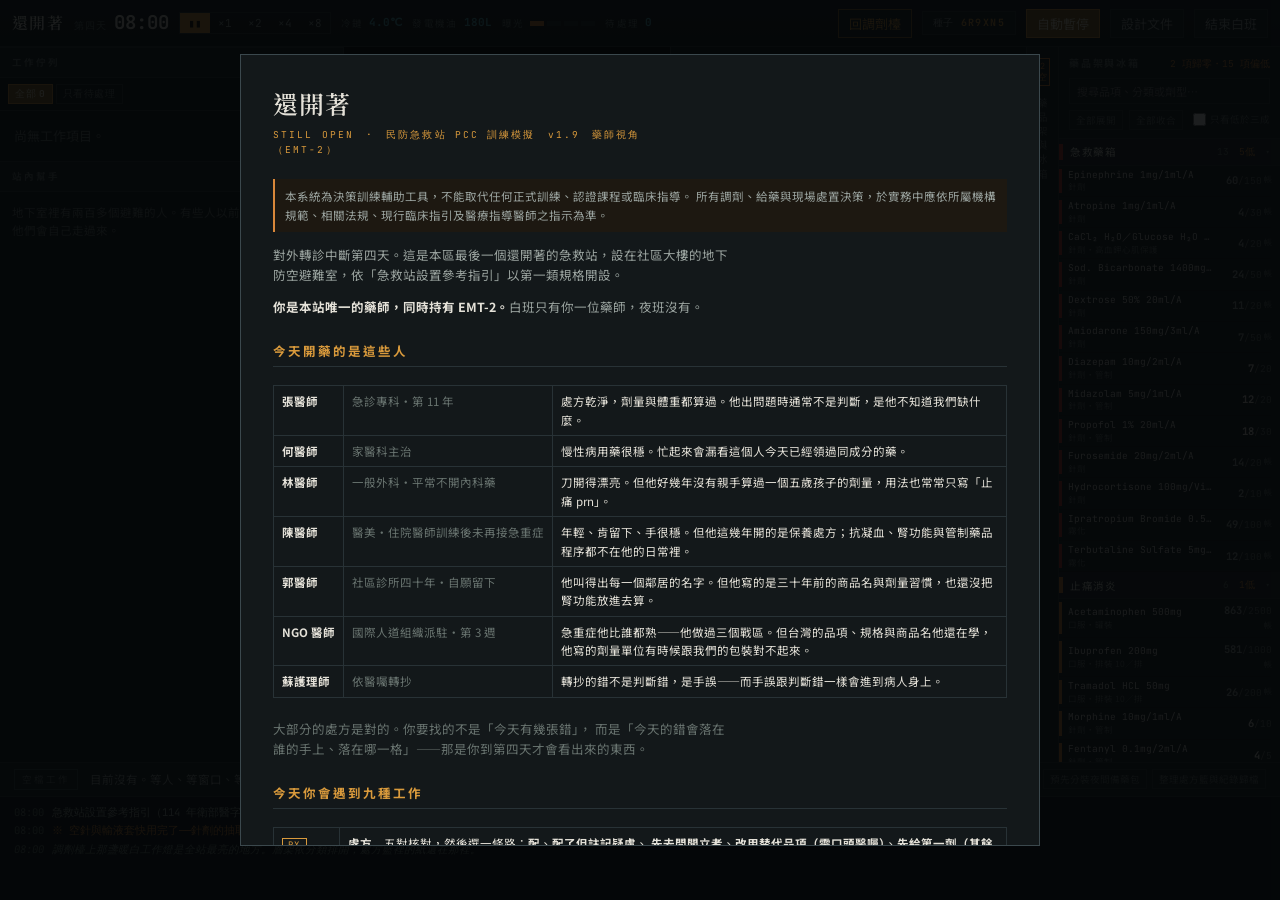
==== commit ddd4e1e0: "Add six prescription formats and apply pharmacist clinical review Prescription formats (js/ui/rx-pap" ====
--- a/index.html
+++ b/index.html
@@ -32,7 +32,7 @@
     <span id="moreset">
       <button class="tbtn seed" id="btn-seed" title="這一場的亂數種子。同一個種子會生出完全相同的幫手、事件與時序——教官可以讓整班跑同一場。點一下複製連結。">種子 <b id="seedv">—</b></button>
       <button class="tbtn" id="btn-auto" aria-pressed="true"><span class="lg">新事件</span>自動暫停</button>
-      <button class="tbtn" id="btn-doc">設計文件<span class="lg"> v1.8</span></button>
+      <button class="tbtn" id="btn-doc">設計文件<span class="lg"> v1.9</span></button>
       <button class="tbtn" id="btn-aar">結束白班<span class="lg">（20:00）</span></button>
     </span>
   </div>
@@ -103,6 +103,7 @@
 <script src="js/game/ending.js"></script>
 <script src="js/ui/docs.js"></script>
 <script src="js/scene3d.js"></script>
+<script src="js/ui/rx-paper.js"></script>
 <script src="js/ui/render.js"></script>
 <script src="js/main.js"></script>
 </body>
--- a/css/base.css
+++ b/css/base.css
@@ -1,4 +1,4 @@
-/* 還開著 STILL OPEN — v1.8 藥師視角（EMT-2）
+/* 還開著 STILL OPEN — v1.9 藥師視角（EMT-2）
    昏暗的地下避難室裡只有調劑檯那盞暖白工作燈是亮的。
    琥珀＝你的作業面／冷青＝冷鏈／紫紅＝管制藥品／各工作類型有自己的色條。 */
 :root{
@@ -202,6 +202,22 @@
   background-image:repeating-linear-gradient(180deg,transparent 0 21px,rgba(255,255,255,.022) 21px 22px)}
 .paper::before{content:attr(data-t);position:absolute;top:-1px;right:-1px;background:#2f3830;
   color:var(--ink-dim);font-size:9px;letter-spacing:.18em;padding:1px 7px;font-family:var(--sans)}
+.paper.f-ctrl{border-color:#5c2f3a;background-color:#211a1c}
+.paper.f-ctrl::before{background:var(--ctrl);color:#f6e6ea}
+.paper.f-oral{border-style:dashed;border-color:#4a5560;background-color:#191d21}
+.paper.f-oral::before{background:#3b4650}
+.paper.f-transcribe{background-color:#1c1e22}
+.paper.f-transcribe::before{background:#3a3f5a;color:#d6dcf6}
+.paper.f-chronic{border-color:#4b5a33}
+.paper.f-chronic::before{background:#4b5a33;color:#e8f0d6}
+.paper.f-en{font-family:Georgia,"Times New Roman",serif;font-style:italic;font-size:12.5px}
+.paper.f-en::before{background:#1f4a44;color:#d6f2ec;font-style:normal}
+.paper i.blank{color:var(--ink-faint);font-style:normal;letter-spacing:.1em}
+.txcmp{display:grid;grid-template-columns:1fr 1fr;gap:8px;margin:6px 0}
+.txcmp div{border:1px solid #2f3540;padding:6px 8px;display:flex;flex-direction:column;gap:2px}
+.txcmp span{font-family:var(--sans);font-size:9.5px;letter-spacing:.08em;color:var(--ink-faint)}
+.txcmp div:first-child b{font-family:Georgia,serif;font-style:italic;color:var(--ink-dim)}
+.chip.fmt{border-color:#3a3f5a;color:#aeb6dc}
 .prow{display:grid;grid-template-columns:58px 1fr;gap:8px;padding:1.5px 0}
 .prow span{color:var(--ink-faint);font-family:var(--sans);font-size:10px;letter-spacing:.1em}
 .prow b{font-weight:500;color:var(--ink);word-break:break-word}
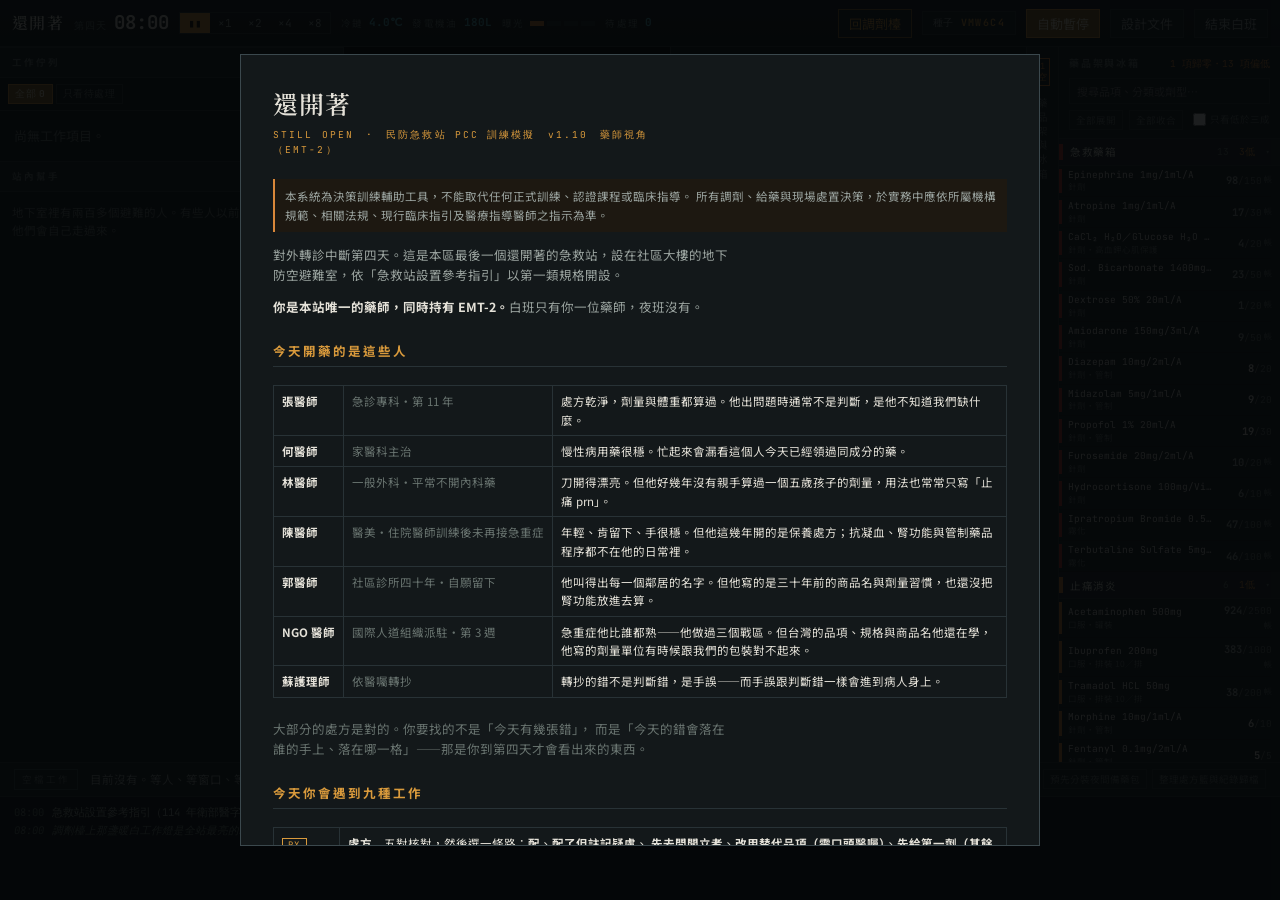
==== commit 37e1710b: "v1.10: rewrite distractors, add error aftermath, reshape the shift Distractors: every single-choice " ====
--- a/index.html
+++ b/index.html
@@ -32,7 +32,7 @@
     <span id="moreset">
       <button class="tbtn seed" id="btn-seed" title="這一場的亂數種子。同一個種子會生出完全相同的幫手、事件與時序——教官可以讓整班跑同一場。點一下複製連結。">種子 <b id="seedv">—</b></button>
       <button class="tbtn" id="btn-auto" aria-pressed="true"><span class="lg">新事件</span>自動暫停</button>
-      <button class="tbtn" id="btn-doc">設計文件<span class="lg"> v1.9</span></button>
+      <button class="tbtn" id="btn-doc">設計文件<span class="lg"> v1.10</span></button>
       <button class="tbtn" id="btn-aar">結束白班<span class="lg">（20:00）</span></button>
     </span>
   </div>
@@ -98,6 +98,7 @@
 <script src="js/game/dispense.js"></script>
 <script src="js/game/station.js"></script>
 <script src="js/game/helpers.js"></script>
+<script src="js/game/aftermath.js"></script>
 <script src="js/game/events.js"></script>
 <script src="js/game/loop.js"></script>
 <script src="js/game/ending.js"></script>
--- a/css/base.css
+++ b/css/base.css
@@ -1,4 +1,4 @@
-/* 還開著 STILL OPEN — v1.9 藥師視角（EMT-2）
+/* 還開著 STILL OPEN — v1.10 藥師視角（EMT-2）
    昏暗的地下避難室裡只有調劑檯那盞暖白工作燈是亮的。
    琥珀＝你的作業面／冷青＝冷鏈／紫紅＝管制藥品／各工作類型有自己的色條。 */
 :root{
@@ -112,6 +112,7 @@
 .age{position:absolute;right:11px;bottom:7px;font-size:9.5px;color:var(--ink-faint)}
 .age.late{color:var(--warn)}
 .kind{font-family:var(--mono);font-size:9px;letter-spacing:.14em;padding:0 5px;border:1px solid;margin-right:6px}
+.kind.fu{color:var(--bad);border-color:var(--bad)} .job.k-fu{border-left-color:var(--bad)}
 .kind.rx{color:var(--k-rx);border-color:var(--k-rx)} .kind.con{color:var(--k-con);border-color:var(--k-con)}
 .kind.edu{color:var(--k-edu);border-color:var(--k-edu)} .kind.emt{color:var(--k-emt);border-color:var(--k-emt);background:#2a1211}
 .kind.ass{color:var(--k-ass);border-color:var(--k-ass)}
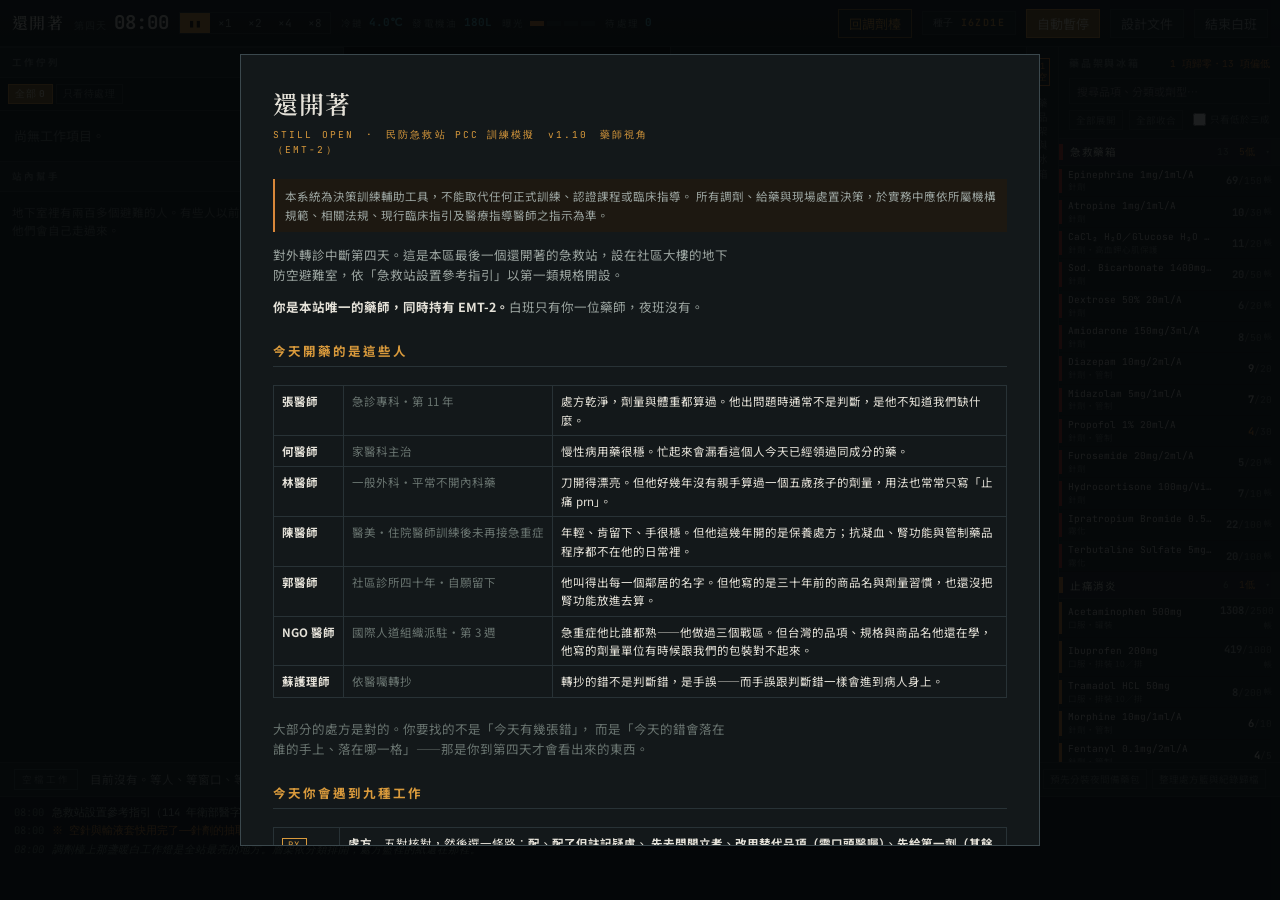
==== commit a8b286b6: "Ask the patient; walk out for bedside checks, fridge logs and ward teaching Asking (js/data/people.j" ====
--- a/index.html
+++ b/index.html
@@ -99,6 +99,7 @@
 <script src="js/game/station.js"></script>
 <script src="js/game/helpers.js"></script>
 <script src="js/game/aftermath.js"></script>
+<script src="js/game/rounds.js"></script>
 <script src="js/game/events.js"></script>
 <script src="js/game/loop.js"></script>
 <script src="js/game/ending.js"></script>
--- a/css/base.css
+++ b/css/base.css
@@ -112,6 +112,8 @@
 .age{position:absolute;right:11px;bottom:7px;font-size:9.5px;color:var(--ink-faint)}
 .age.late{color:var(--warn)}
 .kind{font-family:var(--mono);font-size:9px;letter-spacing:.14em;padding:0 5px;border:1px solid;margin-right:6px}
+.kind.walk{color:var(--k-idn);border-color:var(--k-idn)} .job.k-walk{border-left-color:var(--k-idn)}
+.kv b.told{color:var(--amber-hi)}
 .kind.fu{color:var(--bad);border-color:var(--bad)} .job.k-fu{border-left-color:var(--bad)}
 .kind.rx{color:var(--k-rx);border-color:var(--k-rx)} .kind.con{color:var(--k-con);border-color:var(--k-con)}
 .kind.edu{color:var(--k-edu);border-color:var(--k-edu)} .kind.emt{color:var(--k-emt);border-color:var(--k-emt);background:#2a1211}
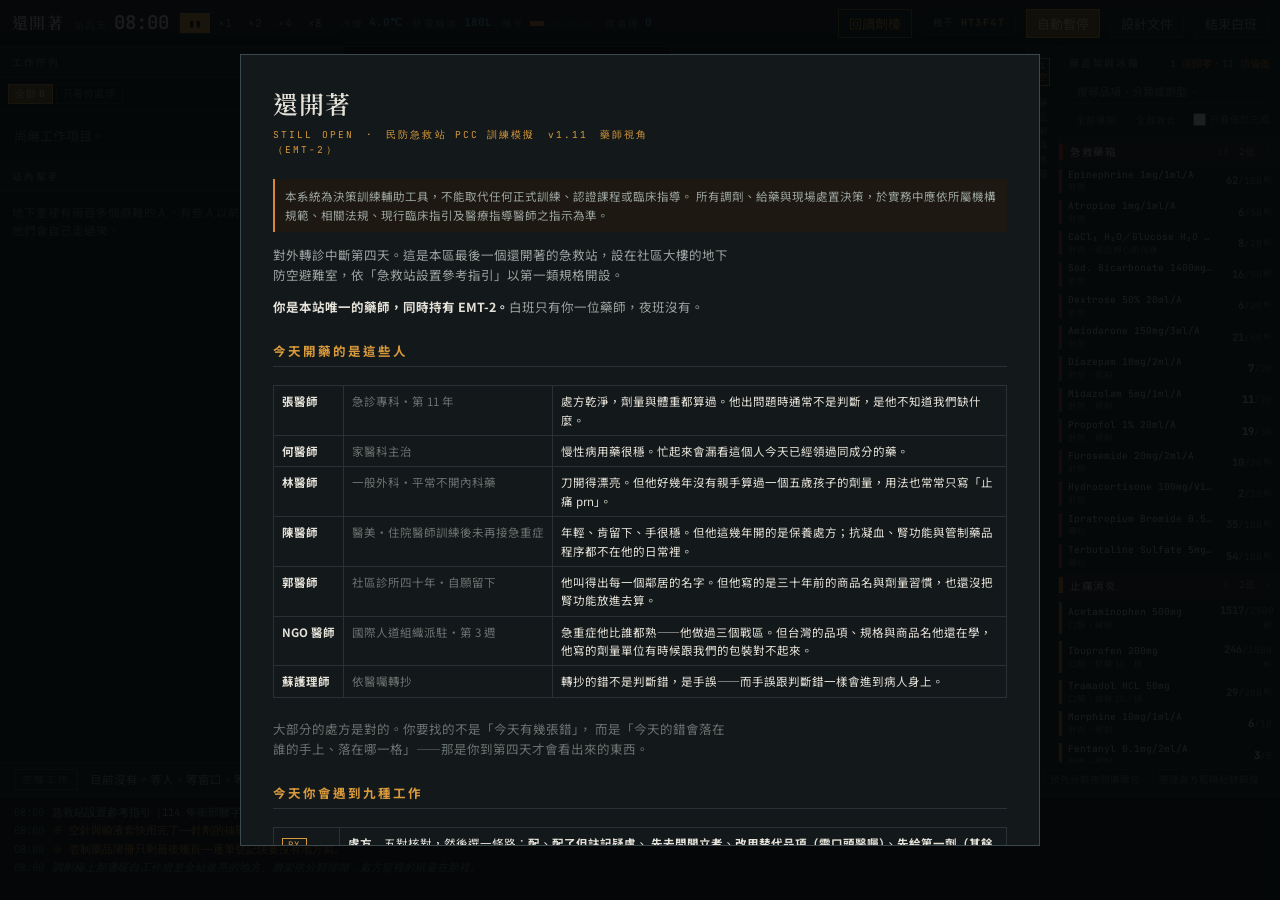
==== commit 0ca1f28b: "v1.11: fatigue affects judgement, handover variety, continue to the next day Fatigue: accumulates fa" ====
--- a/index.html
+++ b/index.html
@@ -16,7 +16,7 @@
 <div id="app">
   <div id="topbar">
     <div class="brand"><b>還開著</b><span>STILL OPEN</span><i>藥師・EMT-2</i></div>
-    <div class="clock"><small>第四天</small><span id="clock">08:00</span></div>
+    <div class="clock"><small id="dayname">第四天</small><span id="clock">08:00</span></div>
     <div class="spd" role="group" aria-label="時間速度">
       <button id="sp0" aria-pressed="false">▮▮</button><button id="sp1" aria-pressed="true">×1</button>
       <button id="sp2" aria-pressed="false">×2</button><button id="sp4" aria-pressed="false">×4</button>
@@ -32,7 +32,7 @@
     <span id="moreset">
       <button class="tbtn seed" id="btn-seed" title="這一場的亂數種子。同一個種子會生出完全相同的幫手、事件與時序——教官可以讓整班跑同一場。點一下複製連結。">種子 <b id="seedv">—</b></button>
       <button class="tbtn" id="btn-auto" aria-pressed="true"><span class="lg">新事件</span>自動暫停</button>
-      <button class="tbtn" id="btn-doc">設計文件<span class="lg"> v1.10</span></button>
+      <button class="tbtn" id="btn-doc">設計文件<span class="lg"> v1.11</span></button>
       <button class="tbtn" id="btn-aar">結束白班<span class="lg">（20:00）</span></button>
     </span>
   </div>
@@ -52,7 +52,7 @@
     <div id="stage">
       <canvas id="scene"></canvas>
       <div class="hud" id="hud-fridge">冷藏庫<b>4.0℃</b><span id="fridge-sub">Insulin 2 · TT 350</span></div>
-      <div class="hud" id="hud-place">藥局・調劑作業區 4 坪<br><b id="hud-zone">你在調劑檯前</b></div>
+      <div class="hud" id="hud-place">藥局・調劑作業區 4 坪<br><b id="hud-zone">你在調劑檯前</b><span id="hud-fat"></span></div>
       <div id="speech" hidden><span class="sp-who" id="sp-who"></span><span class="sp-tx" id="sp-tx"></span></div>
       <div class="hud" id="hud-help">
         <kbd>W</kbd><kbd>A</kbd><kbd>S</kbd><kbd>D</kbd> 移動　<kbd>Q</kbd><kbd>E</kbd> 轉視角　<kbd>V</kbd> 拉遠／拉近<br>
@@ -93,6 +93,7 @@
 <script src="js/data/support.js"></script>
 <script src="js/data/field.js"></script>
 <script src="js/data/rx-bank.js"></script>
+<script src="js/data/window-q.js"></script>
 <script src="js/scenario.js"></script>
 <script src="js/game/state.js"></script>
 <script src="js/game/dispense.js"></script>
@@ -100,9 +101,11 @@
 <script src="js/game/helpers.js"></script>
 <script src="js/game/aftermath.js"></script>
 <script src="js/game/rounds.js"></script>
+<script src="js/game/routine.js"></script>
 <script src="js/game/events.js"></script>
 <script src="js/game/loop.js"></script>
 <script src="js/game/ending.js"></script>
+<script src="js/game/carry.js"></script>
 <script src="js/ui/docs.js"></script>
 <script src="js/scene3d.js"></script>
 <script src="js/ui/rx-paper.js"></script>
--- a/css/base.css
+++ b/css/base.css
@@ -1,4 +1,4 @@
-/* 還開著 STILL OPEN — v1.10 藥師視角（EMT-2）
+/* 還開著 STILL OPEN — v1.11 藥師視角（EMT-2）
    昏暗的地下避難室裡只有調劑檯那盞暖白工作燈是亮的。
    琥珀＝你的作業面／冷青＝冷鏈／紫紅＝管制藥品／各工作類型有自己的色條。 */
 :root{
@@ -112,7 +112,12 @@
 .age{position:absolute;right:11px;bottom:7px;font-size:9.5px;color:var(--ink-faint)}
 .age.late{color:var(--warn)}
 .kind{font-family:var(--mono);font-size:9px;letter-spacing:.14em;padding:0 5px;border:1px solid;margin-right:6px}
+.kind.wq{color:var(--k-edu);border-color:var(--k-edu)} .job.k-wq{border-left-color:var(--k-edu)}
+.paper.f-label{background-color:#1f1d17;border-color:#5a4a2a} .paper.f-label::before{background:#5a4a2a;color:#f3e6c6}
 .kind.walk{color:var(--k-idn);border-color:var(--k-idn)} .job.k-walk{border-left-color:var(--k-idn)}
+#hud-fat{display:block;font-family:var(--mono);font-size:10px;color:var(--ink-faint);margin-top:2px}
+#hud-fat.hot{color:var(--warn)} #hud-fat.crit{color:var(--bad)}
+.counttop.raw{grid-template-columns:1fr}
 .kv b.told{color:var(--amber-hi)}
 .kind.fu{color:var(--bad);border-color:var(--bad)} .job.k-fu{border-left-color:var(--bad)}
 .kind.rx{color:var(--k-rx);border-color:var(--k-rx)} .kind.con{color:var(--k-con);border-color:var(--k-con)}
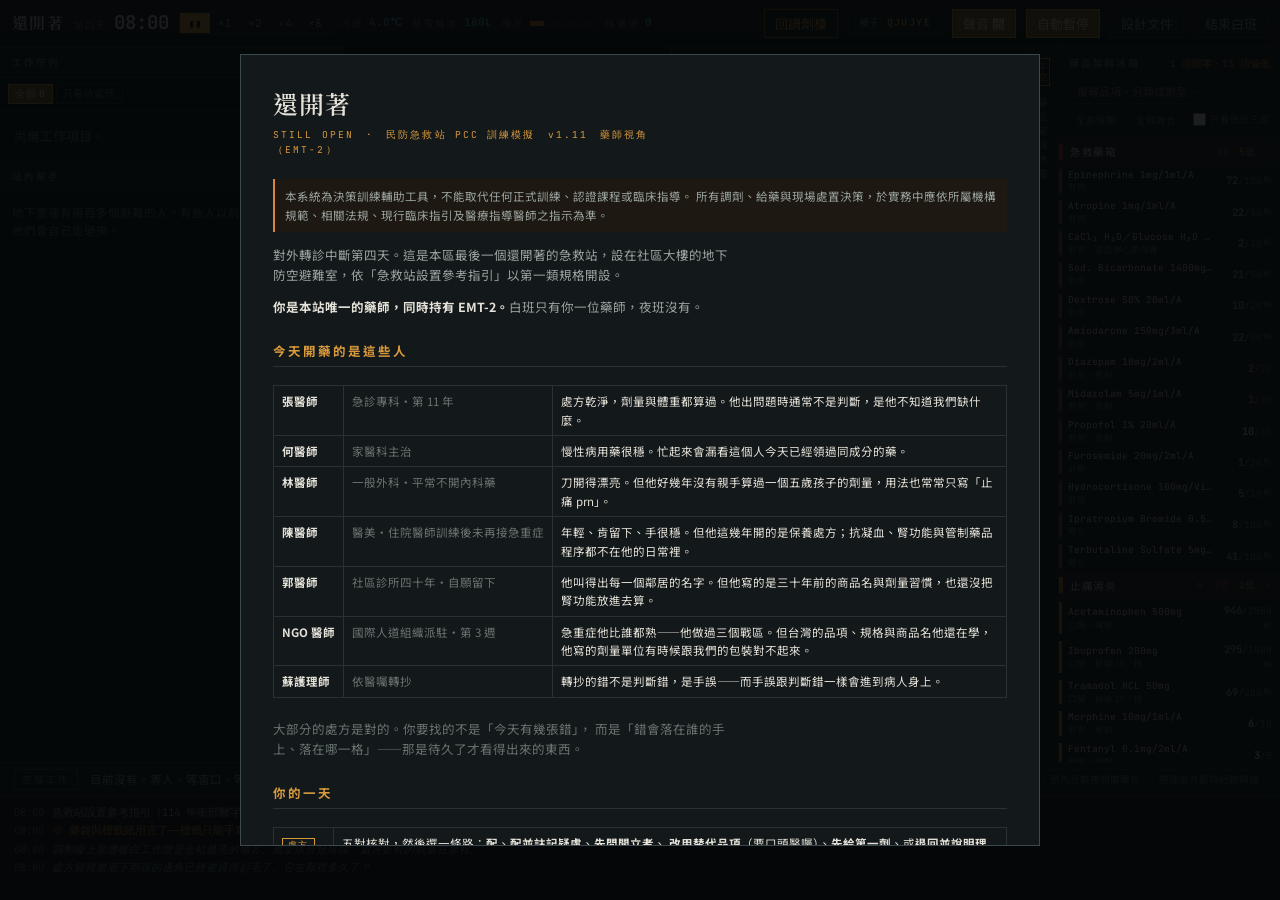
==== commit 71a307aa: "Procedural sound: generator, lights, ventilation, crowd, drone by threat stage, strike, power cut, f" ====
--- a/index.html
+++ b/index.html
@@ -31,6 +31,7 @@
     <button class="tbtn only-m" id="btn-more" aria-pressed="false" title="更多">⋯</button>
     <span id="moreset">
       <button class="tbtn seed" id="btn-seed" title="這一場的亂數種子。同一個種子會生出完全相同的幫手、事件與時序——教官可以讓整班跑同一場。點一下複製連結。">種子 <b id="seedv">—</b></button>
+      <button class="tbtn" id="btn-snd" aria-pressed="true" title="聲音（M 鍵）">聲音 <b>開</b></button>
       <button class="tbtn" id="btn-auto" aria-pressed="true"><span class="lg">新事件</span>自動暫停</button>
       <button class="tbtn" id="btn-doc">設計文件<span class="lg"> v1.11</span></button>
       <button class="tbtn" id="btn-aar">結束白班<span class="lg">（20:00）</span></button>
@@ -56,7 +57,7 @@
       <div id="speech" hidden><span class="sp-who" id="sp-who"></span><span class="sp-tx" id="sp-tx"></span></div>
       <div class="hud" id="hud-help">
         <kbd>W</kbd><kbd>A</kbd><kbd>S</kbd><kbd>D</kbd> 移動　<kbd>Q</kbd><kbd>E</kbd> 轉視角　<kbd>V</kbd> 拉遠／拉近<br>
-        調劑必須在藥局內完成　<kbd>空白鍵</kbd> 暫停
+        調劑必須在藥局內完成　<kbd>空白鍵</kbd> 暫停　<kbd>M</kbd> 聲音
       </div>
       <div id="dpad">
         <button data-d="q">↺</button><button data-d="w">▲</button><button data-d="e">↻</button>
@@ -108,6 +109,7 @@
 <script src="js/game/carry.js"></script>
 <script src="js/ui/docs.js"></script>
 <script src="js/scene3d.js"></script>
+<script src="js/audio.js"></script>
 <script src="js/ui/rx-paper.js"></script>
 <script src="js/ui/render.js"></script>
 <script src="js/main.js"></script>
--- a/css/base.css
+++ b/css/base.css
@@ -60,8 +60,9 @@
 #scene{display:block;width:100%;height:100%}
 .no3d-note{position:absolute;inset:0;display:grid;place-items:center;text-align:center;padding:20px;
   color:var(--ink-faint);font-size:12px;line-height:1.9}
+/* 暗角：疲勞越高收得越緊（--vin 透明區、--vo 邊緣濃度，由 render3D 設定） */
 #stage::after{content:"";position:absolute;inset:0;pointer-events:none;
-  background:radial-gradient(ellipse 80% 70% at 50% 47%,transparent 36%,rgba(4,6,7,.74) 100%)}
+  background:radial-gradient(ellipse 80% 70% at 50% 47%,transparent var(--vin,36%),rgba(4,6,7,var(--vo,.74)) 100%)}
 .scroll{overflow-y:auto;overflow-x:hidden;min-height:0;flex:1}
 .sec>h3{margin:0;padding:7px 12px 6px;font-size:9.5px;font-weight:700;letter-spacing:.2em;
   color:var(--ink-faint);background:var(--panel-2);border-block:1px solid var(--line);
@@ -394,3 +395,10 @@
 .only-m{display:none}
 
 @media (prefers-reduced-motion:reduce){*{animation-duration:.01ms!important;transition-duration:.01ms!important}}
+
+/* 設計文件的版本沿革：收合 */
+details.ver{border-top:1px solid var(--line);padding:2px 0}
+details.ver summary{cursor:pointer;list-style:none;padding:9px 0 7px;font-weight:700;font-size:13px;color:var(--amber)}
+details.ver summary::-webkit-details-marker{display:none}
+details.ver summary::before{content:"▸";display:inline-block;width:14px;color:var(--ink-faint)}
+details.ver[open] summary::before{content:"▾"}
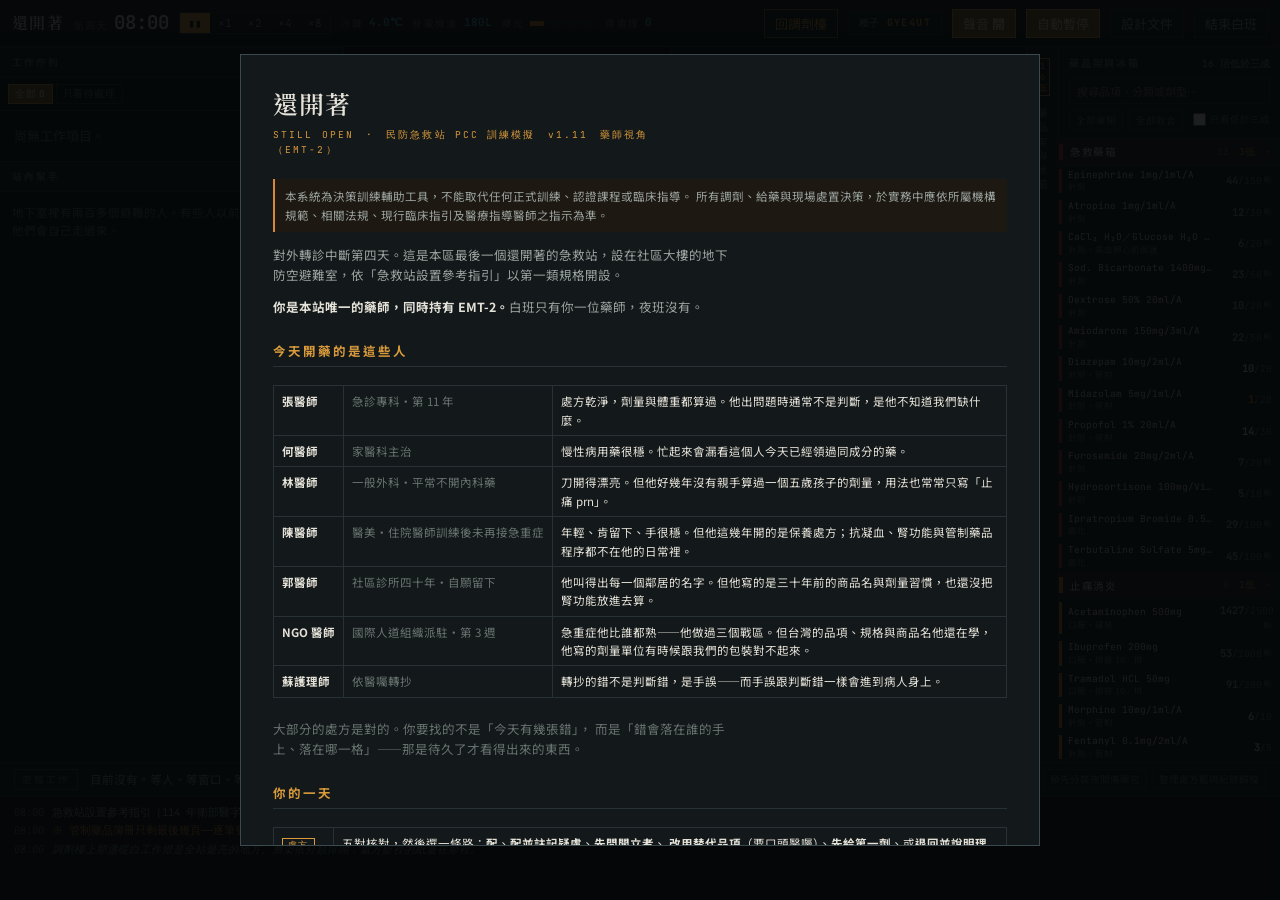
==== commit 21d06d6a: "New event: volunteers bring back scavenged OTC medicines Each box mixes blister sizes (7/10/12/14/20" ====
--- a/index.html
+++ b/index.html
@@ -93,6 +93,7 @@
 <script src="js/data/helpers.js"></script>
 <script src="js/data/support.js"></script>
 <script src="js/data/field.js"></script>
+<script src="js/data/scavenge.js"></script>
 <script src="js/data/rx-bank.js"></script>
 <script src="js/data/window-q.js"></script>
 <script src="js/scenario.js"></script>
--- a/css/base.css
+++ b/css/base.css
@@ -9,7 +9,7 @@
   --cold:#4fa8b8; --ctrl:#b8586b;
   --k-rx:#d99a3c; --k-con:#7f9fd6; --k-edu:#5fbfa8; --k-emt:#c6362f;
   --k-ass:#b3a17a; --k-cbr:#b07fd6; --k-help:#8fbf7f; --k-logi:#8a9b6b; --k-lang:#d9a06b;
-  --k-crowd:#d97f8a; --k-idn:#7fc2d9;
+  --k-crowd:#d97f8a; --k-idn:#7fc2d9; --k-scav:#c9a96b;
   --t1:#c6362f; --t2:#d9a521; --t3:#3e8e5a; --t4:#5a6266;
   --ok:#4f9268; --warn:#d9873a; --bad:#c6362f;
   --mono:"JetBrains Mono","SFMono-Regular",Consolas,monospace;
@@ -92,6 +92,21 @@
 .job.k-crowd{border-left-color:var(--k-crowd)}
 .job.k-idn{border-left-color:var(--k-idn)}
 .kind.idn{color:var(--k-idn);border-color:var(--k-idn)}
+.job.k-scav{border-left-color:var(--k-scav)} .kind.scav{color:var(--k-scav);border-color:var(--k-scav)}
+/* 搜刮回來的藥：每一項一張小卡，左邊畫一排鋁箔 */
+.scav{border:1px solid var(--line);border-left:3px solid var(--k-scav);padding:8px 10px;margin:8px 0;background:rgba(255,255,255,.015)}
+.scav.good{border-left-color:var(--ok)} .scav.mid{border-left-color:var(--warn)} .scav.bad{border-left-color:var(--bad)}
+.scav-h b{font-size:12.5px} .scav-h small{margin-left:8px;color:var(--ink-faint);font-size:10.5px}
+.scav-p{display:flex;gap:8px;align-items:flex-start;margin:6px 0;font-size:11.5px;color:var(--ink-dim);line-height:1.6;flex-wrap:wrap}
+.scav-p>span:last-child{flex:1;min-width:160px}
+.scav-o{display:flex;flex-wrap:wrap;gap:4px 10px} .scav-o .chk{margin:0;flex:0 1 auto}
+.scav-n{margin-top:6px} .scav-n input{width:110px;font-family:var(--mono)}
+.scav-r{display:flex;gap:6px;flex-wrap:wrap;margin-top:4px}
+.scav-w{margin-top:6px;font-size:11px;color:var(--ink-faint);line-height:1.6}
+.blister{display:inline-grid;gap:2px;padding:3px;background:#9da4a6;border-radius:3px;flex:0 0 auto;
+  box-shadow:inset 0 0 0 1px rgba(0,0,0,.25)}
+.blister i{width:8px;height:8px;border-radius:50%;background:#f1ede2;box-shadow:0 1px 0 rgba(0,0,0,.35)}
+.blister i.x{background:transparent;box-shadow:inset 0 0 0 1px #5a6264}
 .kind.crowd{color:var(--k-crowd);border-color:var(--k-crowd)}
 .kind.logi{color:var(--k-logi);border-color:var(--k-logi)}
 .kind.lang{color:var(--k-lang);border-color:var(--k-lang)}
